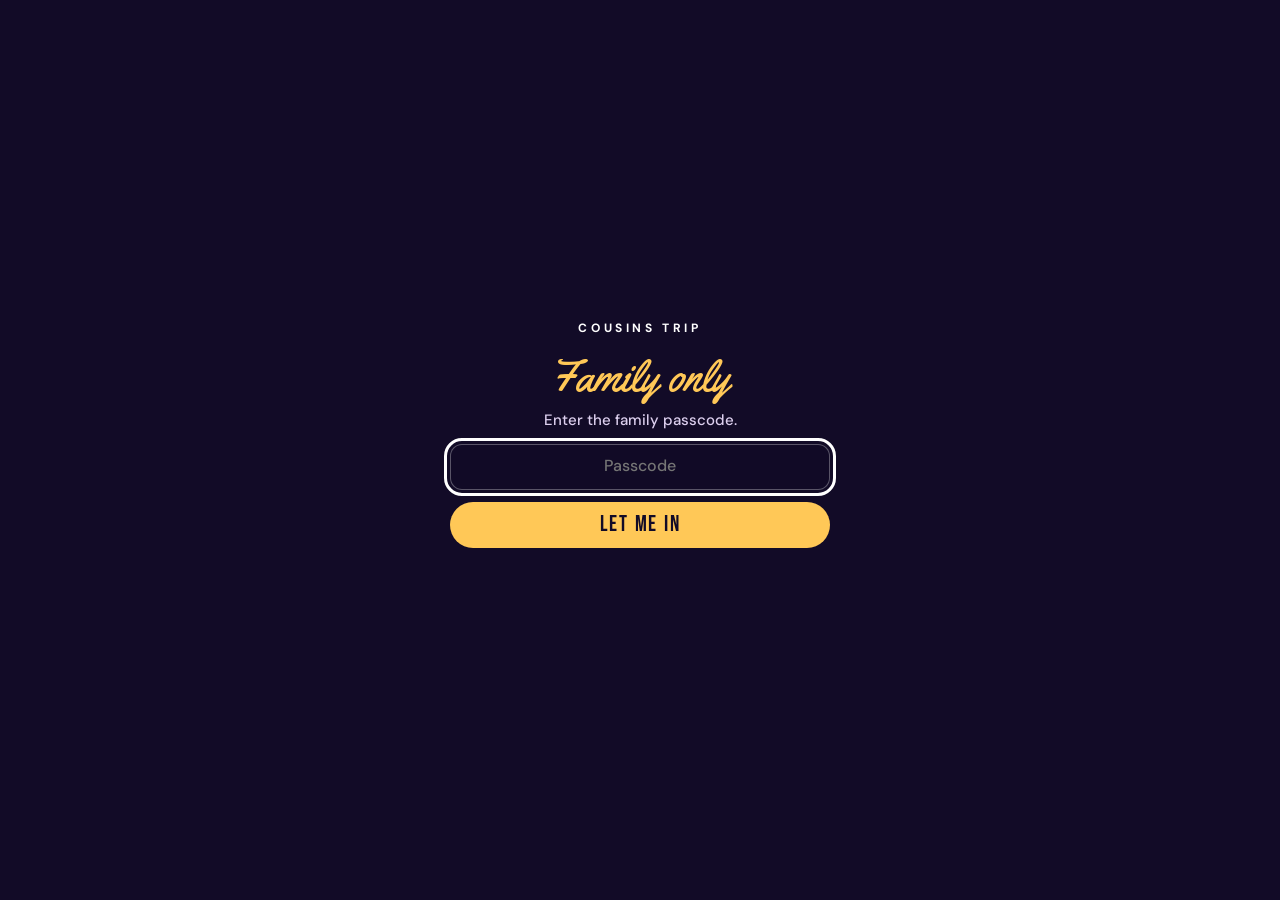
==== admin/index.html @ fdba3d53 "Admin page at /admin/ with its own shareable link; Admin in admin bar and main-site panel Co-Authore" ====
<!DOCTYPE html>
<html lang="en">
<head>
<meta charset="utf-8">
<meta name="viewport" content="width=device-width, initial-scale=1, viewport-fit=cover">
<meta name="robots" content="noindex">
<meta name="referrer" content="no-referrer">
<meta name="theme-color" content="#120B27">
<title>Admin · Cousins Trip</title>
<link rel="icon" href="../icons/icon-192.png">
<link rel="stylesheet" href="../tracker.css">
<style>
  .alogin { display: grid; gap: 10px; max-width: 420px; }
  .alogin[hidden], #adminBody[hidden] { display: none; }
  .alogin label { font: 700 12px/1 DM; letter-spacing: .14em; text-transform: uppercase; color: var(--mute); }
  .aerr { font: 700 14px/1.3 DM; color: var(--coral); min-height: 1.3em; }
  .acards { display: grid; gap: 12px; grid-template-columns: repeat(auto-fill, minmax(280px, 1fr)); }
  .acard { padding: 16px; border-radius: 18px; background: rgba(255,255,255,.06); border: 1.5px solid rgba(255,200,87,.45); display: flex; flex-direction: column; }
  .acard b { display: block; font: 400 30px/1 Bebas; letter-spacing: .05em; color: var(--gold); }
  .acard p { margin: 6px 0 14px; font: 500 14px/1.4 DM; color: var(--mute); flex: 1; }
  .arow { display: flex; gap: 8px; flex-wrap: wrap; }
  .arow .btn { text-decoration: none; display: inline-flex; align-items: center; }
  .lockrow { margin-top: 18px; }
</style>
</head>
<body>
<div class="wrap">
  <div class="top">
    <a class="ibtn" href="../" aria-label="Back to the main trip site"><svg viewBox="0 0 24 24" fill="none" stroke="currentColor" stroke-width="2" stroke-linecap="round" stroke-linejoin="round" aria-hidden="true"><path d="M3 11.5 12 4l9 7.5"/><path d="M5.5 10v10h13V10"/><path d="M10 20v-5h4v5"/></svg></a>
  </div>
  <header class="hero">
    <div class="bg" style="background-image:url(../img/bg-view.jpg)"></div><div class="shade"></div>
    <div>
      <div class="kick">Organizers only</div>
      <div class="script">Trip</div>
      <div class="huge">Admin</div>
      <p class="lead">Every tracker in one place, with links you can open or copy and share.</p>
    </div>
  </header>

  <section class="sec" aria-labelledby="hAdmin">
    <form id="adminForm" class="alogin" autocomplete="off">
      <h2 id="hAdmin">Unlock</h2>
      <label for="adminPass">Admin password</label>
      <input class="field" id="adminPass" type="password" autocapitalize="none" autocomplete="off" spellcheck="false" placeholder="Admin password">
      <button class="btn" type="submit">Unlock admin</button>
      <div class="aerr" id="adminErr" role="alert"></div>
    </form>

    <div id="adminBody" hidden>
      <h2>Trackers</h2>
      <p class="sub">This phone stays unlocked as admin until you lock it.</p>
      <div class="acards" id="adminCards"></div>
      <div class="lockrow"><button class="btn ghost small" id="adminLock" type="button">Lock admin on this phone</button></div>
    </div>
  </section>
</div>

<script src="../config.js"></script>
<script src="../tracker.js"></script>
<script>
(function () {
  const { C, $, store, gate, adminBar, isAdmin } = window.TRK;
  gate();
  const base = location.href.split('#')[0].split('?')[0].replace(/admin\/(index\.html)?$/, '');
  const items = [
    { name: 'Admin page', path: 'admin/', what: 'This page. Share it with the other organizers.' },
    { name: 'Main trip site', path: '', what: 'The swipeable trip plan everyone sees.' },
    { name: 'Stays tracker', path: 'stays/', what: 'House options with photos, votes and a side-by-side comparison.' },
    { name: 'Shuttle tracker', path: 'shuttle/', what: 'Shuttle quotes side by side, with the pickup window from everyone’s flights.' }
  ];
  const ahash = s => { let h = 2166136261 >>> 0; for (const c of s) { h ^= c.charCodeAt(0); h = Math.imul(h, 16777619) >>> 0; } return h.toString(36); };
  let barShown = false;
  function render() {
    const ok = isAdmin();
    $('adminForm').hidden = ok; $('adminBody').hidden = !ok;
    if (!ok) return;
    $('adminCards').innerHTML = items.map(t => '<div class="acard"><b>' + t.name + '</b><p>' + t.what + '</p><div class="arow">' +
      (t.path === 'admin/' ? '' : '<a class="btn small" href="' + base + t.path + '">Open</a>') +
      '<button type="button" class="btn small ghost" data-copy="' + base + t.path + '">Copy link</button></div></div>').join('');
    if (!barShown) { adminBar('admin'); barShown = true; }
  }
  $('adminCards').addEventListener('click', e => {
    const b = e.target.closest('[data-copy]'); if (!b) return;
    const url = b.dataset.copy;
    (navigator.clipboard ? navigator.clipboard.writeText(url) : Promise.reject()).then(() => { b.textContent = 'Copied!'; setTimeout(() => { b.textContent = 'Copy link'; }, 1600); })
      .catch(() => prompt('Copy this link:', url));
  });
  $('adminForm').addEventListener('submit', e => {
    e.preventDefault();
    if (C.adminHash && ahash($('adminPass').value.trim().toLowerCase()) === C.adminHash) { store.set('cousins-admin', C.adminHash); $('adminPass').value = ''; $('adminErr').textContent = ''; render(); }
    else { $('adminErr').textContent = 'That’s not the admin password.'; $('adminPass').select(); }
  });
  $('adminLock').addEventListener('click', () => { store.del('cousins-admin'); location.reload(); });
  render();
  if (!isAdmin()) setTimeout(() => { if (!document.getElementById('gate')) $('adminPass').focus(); }, 80);
})();
</script>
</body>
</html>
---- tracker.css ----
/* Shared styles for the shuttle and stays trackers */
@font-face { font-family: Anton; src: url(fonts/anton-latin-400-normal.woff2) format('woff2'); font-display: swap; }
@font-face { font-family: Bebas; src: url(fonts/bebas-neue-latin-400-normal.woff2) format('woff2'); font-display: swap; }
@font-face { font-family: Yellowtail; src: url(fonts/yellowtail-latin-400-normal.woff2) format('woff2'); font-display: swap; }
@font-face { font-family: DM; font-weight: 500; src: url(fonts/dm-sans-latin-500-normal.woff2) format('woff2'); font-display: swap; }
@font-face { font-family: DM; font-weight: 700; src: url(fonts/dm-sans-latin-700-normal.woff2) format('woff2'); font-display: swap; }
:root { --night: #120B27; --deep: #0B0718; --gold: #FFC857; --coral: #FF8A66; --teal: #6FE0D2; --mute: #DCCFEE; --line: rgba(255,255,255,.14); }
* { box-sizing: border-box; }
html, body { margin: 0; background: var(--night); color: #fff; font-family: DM, -apple-system, BlinkMacSystemFont, "Segoe UI", Roboto, sans-serif; -webkit-tap-highlight-color: transparent; }
body.admin { padding-bottom: 76px; }
[hidden] { display: none !important; }
a { color: var(--teal); }
button, input, select, textarea { font: inherit; }
:focus-visible { outline: 3px solid #fff; outline-offset: 3px; }

.wrap { max-width: 980px; margin: 0 auto; padding: calc(14px + env(safe-area-inset-top)) 16px 48px; }
.top { display: flex; align-items: center; gap: 10px; }
.ibtn { width: 44px; height: 44px; flex: none; border-radius: 50%; border: 1.5px solid rgba(255,255,255,.3); background: rgba(18,11,39,.6); color: #fff;
        display: grid; place-items: center; text-decoration: none; }
.ibtn svg { width: 20px; height: 20px; }
.hero { position: relative; margin: 14px 0 6px; padding: 26px 20px 22px; border-radius: 24px; overflow: hidden; background: #1A1033; }
.hero .bg { position: absolute; inset: 0; background-size: cover; background-position: center; filter: brightness(.45) saturate(1.1); }
.hero .shade { position: absolute; inset: 0; background: linear-gradient(180deg, rgba(10,6,30,.2), rgba(10,6,30,.85)); }
.hero > div:not(.bg):not(.shade) { position: relative; }
.kick { font: 700 12px/1 DM; letter-spacing: .3em; text-transform: uppercase; color: #fff; }
.script { font: 400 44px/1 Yellowtail; color: var(--gold); margin-top: 8px; }
.huge { font: 400 58px/.92 Anton; text-transform: uppercase; color: #fff; }
.lead { font: 500 15px/1.45 DM; color: var(--mute); margin: 10px 0 0; max-width: 620px; }
.sample { display: inline-block; margin: 12px 0 0; padding: 6px 12px; border-radius: 999px; background: rgba(255,138,102,.18); border: 1px solid var(--coral);
          color: var(--coral); font: 700 12px/1.2 DM; letter-spacing: .12em; text-transform: uppercase; }

.sec { margin-top: 28px; }
.sec h2 { margin: 0 0 4px; font: 400 34px/1 Bebas; letter-spacing: .06em; color: var(--gold); }
.sec .sub { margin: 0 0 12px; font: 500 14px/1.45 DM; color: var(--mute); }
.bar { display: flex; flex-wrap: wrap; gap: 8px; align-items: center; margin-bottom: 12px; }
.seg { display: inline-flex; border: 1.5px solid var(--line); border-radius: 999px; overflow: hidden; }
.seg button { border: 0; background: transparent; color: var(--mute); padding: 9px 14px; font: 700 13px/1 DM; cursor: pointer; }
.seg button[aria-pressed="true"] { background: var(--gold); color: var(--night); }

.btn { min-height: 46px; padding: 0 20px; border: 0; border-radius: 999px; background: var(--gold); color: var(--night); font: 400 22px/1 Bebas; letter-spacing: .08em;
       cursor: pointer; display: inline-flex; align-items: center; justify-content: center; gap: 6px; text-decoration: none; }
.btn.ghost { background: transparent; color: #fff; border: 1.5px solid rgba(255,255,255,.35); }
.btn.small { min-height: 38px; padding: 0 14px; font-size: 18px; }
.btn.on { background: var(--teal); }
.btn[disabled] { opacity: .5; cursor: default; }

.cards { display: grid; gap: 12px; grid-template-columns: repeat(auto-fill, minmax(280px, 1fr)); }
.card { border-radius: 20px; background: rgba(255,255,255,.06); border: 1.5px solid var(--line); overflow: hidden; display: flex; flex-direction: column; }
.card.pick { border-color: var(--gold); box-shadow: 0 0 0 2px rgba(255,200,87,.35); }
.card .body { padding: 14px 16px 16px; display: flex; flex-direction: column; gap: 8px; flex: 1; }
.card h3 { margin: 0; font: 400 26px/1.02 Bebas; letter-spacing: .04em; color: #fff; }
.card .meta { font: 500 13px/1.4 DM; color: var(--mute); }
.chips { display: flex; flex-wrap: wrap; gap: 6px; }
.chip { padding: 5px 10px; border-radius: 999px; background: rgba(255,255,255,.08); border: 1px solid var(--line); font: 700 12px/1.2 DM; color: #fff; }
.chip.gold { background: rgba(255,200,87,.16); border-color: rgba(255,200,87,.55); }
.chip.teal { background: rgba(111,224,210,.14); border-color: rgba(111,224,210,.5); }
.chip.coral { background: rgba(255,138,102,.14); border-color: rgba(255,138,102,.5); }
.price { font: 400 30px/1 Bebas; letter-spacing: .03em; color: var(--gold); }
.price small { font: 500 13px/1 DM; color: var(--mute); letter-spacing: 0; }
.actions { display: flex; flex-wrap: wrap; gap: 8px; margin-top: auto; padding-top: 6px; }
.note { font: 500 13px/1.45 DM; color: var(--mute); }
.empty { padding: 20px; border-radius: 18px; border: 1.5px dashed var(--line); color: var(--mute); font: 500 14px/1.45 DM; }

.form { display: grid; gap: 12px; padding: 16px; border-radius: 20px; background: rgba(255,255,255,.06); border: 1.5px solid var(--line); }
.grid2 { display: grid; grid-template-columns: 1fr 1fr; gap: 10px; }
.grid3 { display: grid; grid-template-columns: repeat(3, 1fr); gap: 10px; }
label.f { display: grid; gap: 5px; font: 700 11px/1.2 DM; letter-spacing: .12em; text-transform: uppercase; color: var(--mute); }
.field { width: 100%; min-height: 46px; padding: 10px 12px; border-radius: 12px; border: 1.5px solid rgba(255,255,255,.3); background: rgba(18,11,39,.75);
         color: #fff; font: 500 16px/1.3 DM; color-scheme: dark; }
textarea.field { min-height: 84px; resize: vertical; }
.hint { font: 500 12px/1.4 DM; color: var(--mute); letter-spacing: 0; text-transform: none; }

/* compare table */
.cmpwrap { overflow-x: auto; border-radius: 18px; border: 1.5px solid var(--line); background: var(--deep); }
table.cmp { border-collapse: collapse; min-width: 100%; }
table.cmp th, table.cmp td { padding: 11px 12px; border-top: 1px solid rgba(255,255,255,.08); text-align: left; vertical-align: top; font: 500 14px/1.35 DM; color: #fff; min-width: 150px; }
table.cmp tr:first-child th, table.cmp tr:first-child td { border-top: 0; }
table.cmp th { position: sticky; left: 0; z-index: 1; background: var(--deep); min-width: 104px; font: 700 11px/1.3 DM; letter-spacing: .12em; text-transform: uppercase; color: var(--mute); }
table.cmp td.best { color: var(--night); background: var(--gold); font-weight: 700; }
table.cmp .cmpimg { width: 100%; max-width: 220px; aspect-ratio: 3 / 2; object-fit: cover; border-radius: 10px; display: block; background: #2a1d4a; }
table.cmp .name { font: 400 22px/1.05 Bebas; letter-spacing: .04em; }

/* pop-up */
.pop { position: fixed; inset: 0; z-index: 60; display: grid; place-items: center; padding: 24px; background: rgba(8,5,20,.6); backdrop-filter: blur(4px); opacity: 0; transition: opacity .2s; }
.pop.show { opacity: 1; }
.popcard { width: min(360px, 100%); padding: 26px 22px 20px; border-radius: 22px; background: #1A1033; border: 1.5px solid var(--gold); text-align: center; box-shadow: 0 24px 60px rgba(0,0,0,.6); }
.popicon { width: 64px; height: 64px; margin: 0 auto 12px; border-radius: 50%; display: grid; place-items: center; font: 700 34px/1 DM; color: var(--night); background: var(--teal); }
.popicon.dup { background: var(--gold); } .popicon.err { background: var(--coral); }
.poptitle { font: 400 32px/1 Anton; text-transform: uppercase; }
.popmsg { font: 500 15px/1.45 DM; color: var(--mute); margin: 10px 0 14px; }
.popextra { margin: 0 0 14px; text-align: left; }
.popbtns { display: grid; gap: 8px; }

/* gate */
.gate { position: fixed; inset: 0; z-index: 70; display: grid; place-items: center; background: var(--night); padding: 24px; }
.gate form { width: min(380px, 100%); display: grid; gap: 12px; text-align: center; }
.gate .err { font: 700 14px/1.3 DM; color: var(--coral); min-height: 1.3em; }

/* admin bar */
.adminbar { position: fixed; left: 0; right: 0; bottom: 0; z-index: 50; padding: 10px 12px calc(10px + env(safe-area-inset-bottom)); background: rgba(11,7,24,.96);
            border-top: 1.5px solid var(--gold); display: flex; align-items: center; gap: 8px; overflow-x: auto; }
.adminbar b { font: 700 11px/1 DM; letter-spacing: .18em; color: var(--gold); margin-right: 4px; white-space: nowrap; }
.adminbar a { flex: none; padding: 9px 14px; border-radius: 999px; border: 1.5px solid rgba(255,255,255,.3); color: #fff; text-decoration: none; font: 700 13px/1 DM; white-space: nowrap; }
.adminbar a[aria-current="page"] { background: var(--gold); color: var(--night); border-color: var(--gold); }

@media (max-width: 560px) { .huge { font-size: 46px; } .script { font-size: 36px; } .grid3 { grid-template-columns: 1fr 1fr; } }
@media (prefers-reduced-motion: reduce) { .pop { transition: none; } }
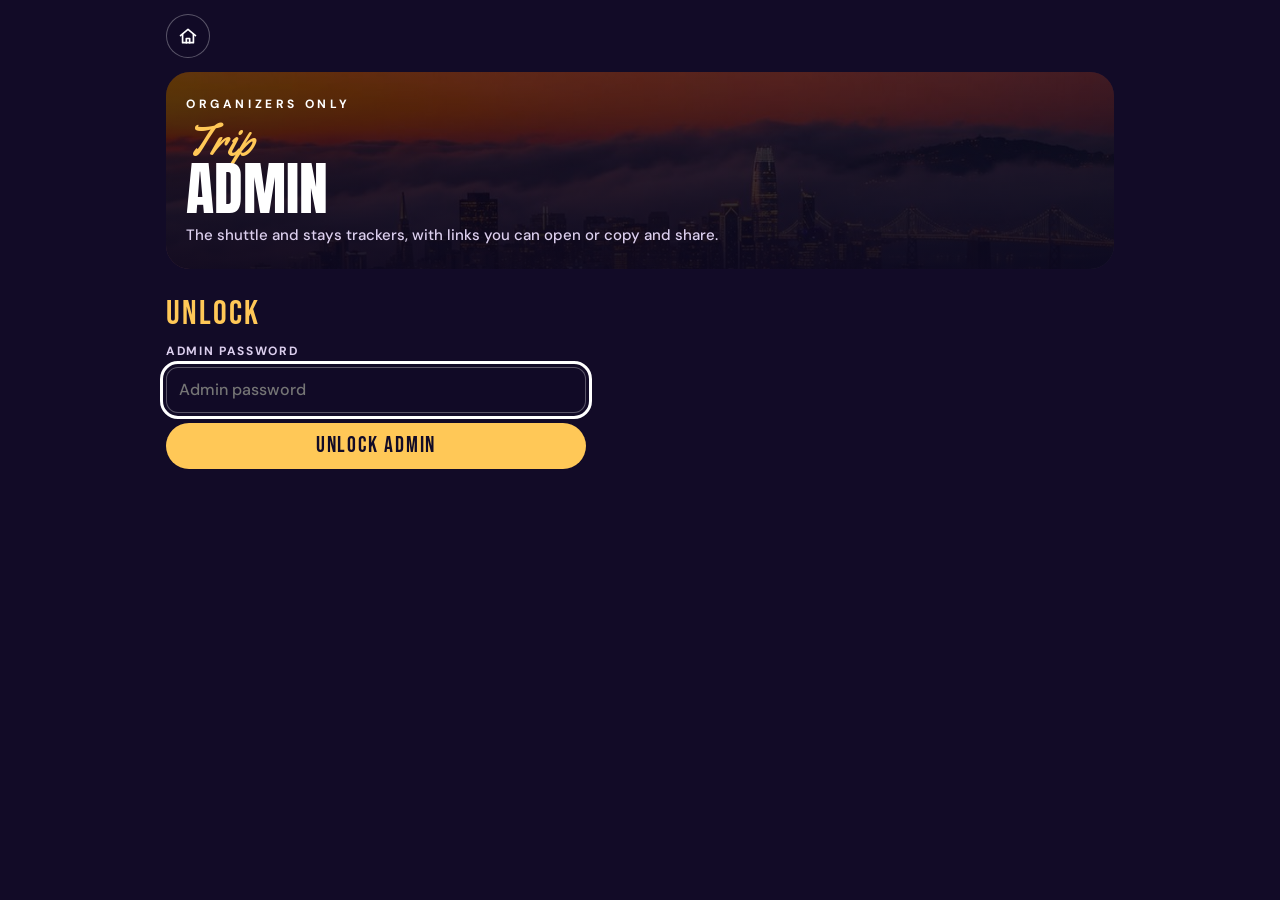
==== commit a2b72a54: "Admin page: admin password only (no family passcode), just the shuttle and stays trackers Co-Authore" ====
--- a/admin/index.html
+++ b/admin/index.html
@@ -34,7 +34,7 @@
       <div class="kick">Organizers only</div>
       <div class="script">Trip</div>
       <div class="huge">Admin</div>
-      <p class="lead">Every tracker in one place, with links you can open or copy and share.</p>
+      <p class="lead">The shuttle and stays trackers, with links you can open or copy and share.</p>
     </div>
   </header>
 
@@ -60,12 +60,9 @@
 <script src="../tracker.js"></script>
 <script>
 (function () {
-  const { C, $, store, gate, adminBar, isAdmin } = window.TRK;
-  gate();
+  const { C, $, store, adminBar, isAdmin } = window.TRK;
   const base = location.href.split('#')[0].split('?')[0].replace(/admin\/(index\.html)?$/, '');
   const items = [
-    { name: 'Admin page', path: 'admin/', what: 'This page. Share it with the other organizers.' },
-    { name: 'Main trip site', path: '', what: 'The swipeable trip plan everyone sees.' },
     { name: 'Stays tracker', path: 'stays/', what: 'House options with photos, votes and a side-by-side comparison.' },
     { name: 'Shuttle tracker', path: 'shuttle/', what: 'Shuttle quotes side by side, with the pickup window from everyone’s flights.' }
   ];
@@ -76,7 +73,7 @@
     $('adminForm').hidden = ok; $('adminBody').hidden = !ok;
     if (!ok) return;
     $('adminCards').innerHTML = items.map(t => '<div class="acard"><b>' + t.name + '</b><p>' + t.what + '</p><div class="arow">' +
-      (t.path === 'admin/' ? '' : '<a class="btn small" href="' + base + t.path + '">Open</a>') +
+      '<a class="btn small" href="' + base + t.path + '">Open</a>' +
       '<button type="button" class="btn small ghost" data-copy="' + base + t.path + '">Copy link</button></div></div>').join('');
     if (!barShown) { adminBar('admin'); barShown = true; }
   }
@@ -88,12 +85,12 @@
   });
   $('adminForm').addEventListener('submit', e => {
     e.preventDefault();
-    if (C.adminHash && ahash($('adminPass').value.trim().toLowerCase()) === C.adminHash) { store.set('cousins-admin', C.adminHash); $('adminPass').value = ''; $('adminErr').textContent = ''; render(); }
+    if (C.adminHash && ahash($('adminPass').value.trim().toLowerCase()) === C.adminHash) { store.set('cousins-admin', C.adminHash); if (C.passcodeHash) store.set('cousins-pass', C.passcodeHash); $('adminPass').value = ''; $('adminErr').textContent = ''; render(); }
     else { $('adminErr').textContent = 'That’s not the admin password.'; $('adminPass').select(); }
   });
   $('adminLock').addEventListener('click', () => { store.del('cousins-admin'); location.reload(); });
   render();
-  if (!isAdmin()) setTimeout(() => { if (!document.getElementById('gate')) $('adminPass').focus(); }, 80);
+  if (!isAdmin()) setTimeout(() => $('adminPass').focus(), 80);
 })();
 </script>
 </body>
